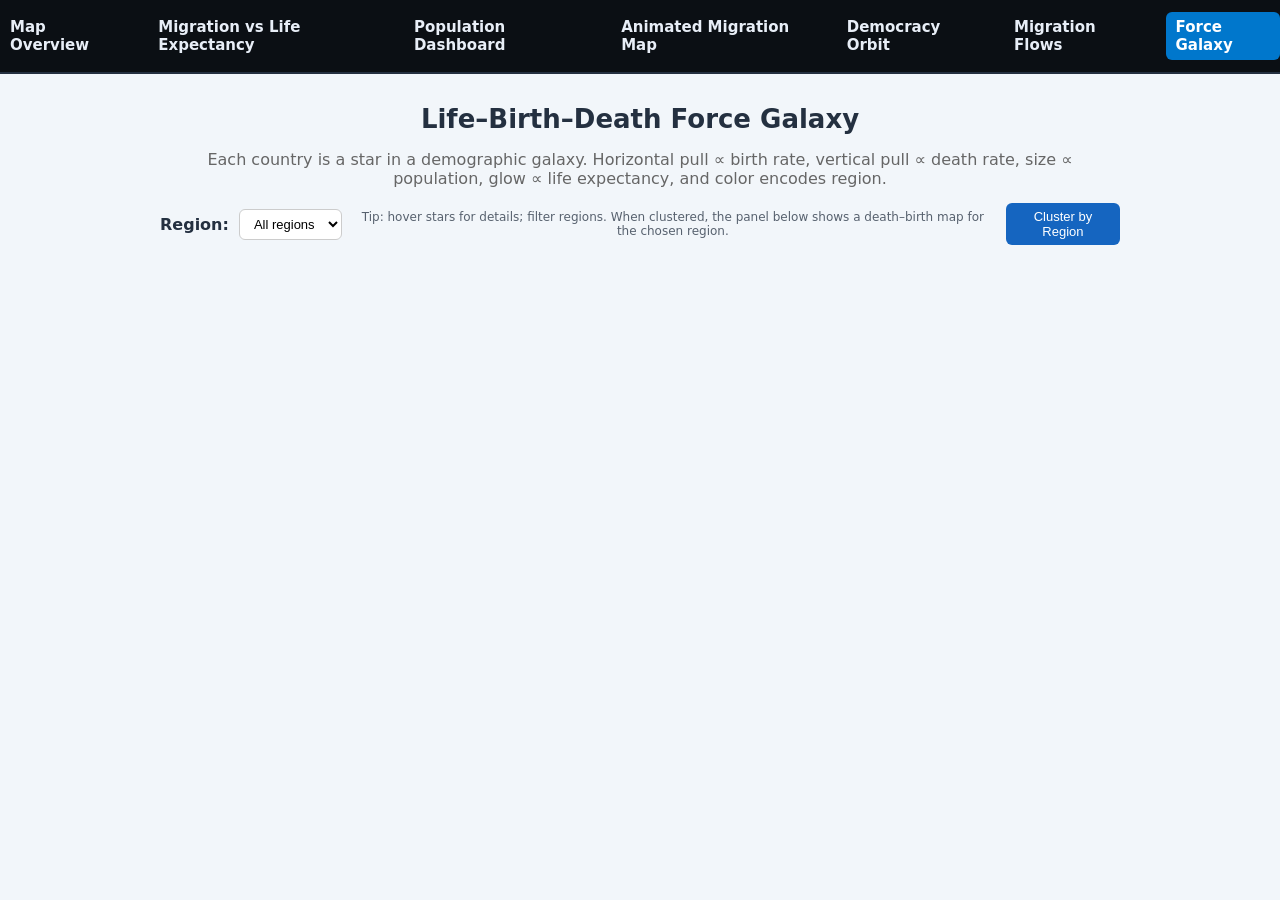
==== birth_death_matrix.html @ 92894c3f "all the four visualizations I did before:1.map overview 2.Migration vs Life Expectancy,3.Migration F" ====
<!doctype html>
<html lang="en">
<head>
    <meta charset="utf-8" />
    <title>Life–Birth–Death Force Galaxy</title>
    <meta name="viewport" content="width=device-width,initial-scale=1" />
    <link rel="stylesheet" href="css/style.css" />
    <script src="https://d3js.org/d3.v7.min.js"></script>

    <style>
        #galaxy-container { max-width: 980px; margin: 0 auto; }
        .controls {
            display:flex;
            gap:12px;
            align-items:center;
            justify-content:space-between;
            max-width:980px;
            margin: 10px auto 0;
        }
        .controls-left { display:flex; gap:10px; align-items:center; }
        .btn {
            background:#1565c0;
            color:#fff;
            padding:6px 12px;
            border:none;
            border-radius:6px;
            cursor:pointer;
            font-size:13px;
        }
        select {
            padding:6px 10px;
            border-radius:6px;
            border:1px solid #ccc;
            font-size:13px;
        }
        #galaxy svg {
            background: radial-gradient(circle at center, #f9fbff 0%, #e4ebf7 45%, #d7e1f1 100%);
            border-radius:18px;
            box-shadow:0 18px 40px rgba(0,0,0,.08);
        }

        .node-circle {
            stroke:#ffffff;
            stroke-width:1.2px;
            cursor:pointer;
        }
        .node-circle.dimmed { opacity:0.1; }

        .tip {
            position:absolute; pointer-events:none; background:#fff;
            border:1px solid #ddd; border-radius:8px; padding:8px 10px;
            box-shadow:0 8px 20px rgba(0,0,0,.12); font-size:13px; opacity:0;
        }

        .legend {
            display:flex;
            flex-wrap:wrap;
            gap:10px;
            margin:8px auto 0;
            max-width:980px;
            font-size:12px;
            justify-content:flex-start;
        }
        .legend-item { display:flex; align-items:center; gap:5px; }
        .legend-swatch {
            width:12px;
            height:12px;
            border-radius:999px;
            border:1px solid rgba(0,0,0,.3);
        }

        .axis-label {
            fill:#495057;
            font-size:12px;
            font-weight:500;
            text-shadow:0 1px 3px rgba(255,255,255,0.8);
        }

        #region-plot-wrapper {
            max-width:980px;
            margin:24px auto 0;
            display:none;
        }
        #region-plot-wrapper svg {
            background:#ffffff;
            border-radius:14px;
            box-shadow:0 12px 28px rgba(0,0,0,0.06);
        }
    </style>
</head>

<body>

<nav class="top-nav">
    <a href="map.html" class="nav-item">Map Overview</a>
    <a href="scatter.html" class="nav-item">Migration vs Life Expectancy</a>
    <a href="dashboard.html" class="nav-item">Population Dashboard</a>
    <a href="forcemap.html" class="nav-item">Animated Migration Map</a>
    <a href="democracy_orbit.html" class="nav-item">Democracy Orbit</a>
    <a href="flows.html" class="nav-item">Migration Flows</a>
    <a href="birth_death_matrix.html" class="nav-item active">Force Galaxy</a>
</nav>

<div class="container">
    <h1>Life–Birth–Death Force Galaxy</h1>
    <p class="subtitle">
        Each country is a star in a demographic galaxy. Horizontal pull ∝ birth rate,
        vertical pull ∝ death rate, size ∝ population, glow ∝ life expectancy, and color encodes region.
    </p>

    <div class="controls">
        <div class="controls-left">
            <label for="regionSel"><strong>Region:</strong></label>
            <select id="regionSel">
                <option value="All">All regions</option>
            </select>
            <span style="font-size:12px; opacity:.75;">
        Tip: hover stars for details; filter regions. When clustered, the panel below shows a death–birth map for the chosen region.
      </span>
        </div>
        <div style="display:flex; gap:8px;">
            <button id="clusterToggle" class="btn">Cluster by Region</button>
        </div>
    </div>

    <div id="galaxy-container">
        <div id="galaxy"></div>
    </div>

    <div id="region-plot-wrapper">
        <h2 id="region-plot-title">Regional Death–Birth Map</h2>
        <p class="subtitle" id="region-plot-subtitle"></p>
        <div id="region-plot"></div>
    </div>

    <div id="mortality-plot-wrapper" style="display:none; max-width:980px; margin:20px auto 0;">
        <h2 id="mortality-plot-title">Infant Mortality Bloom</h2>
        <p class="subtitle" id="mortality-plot-subtitle"></p>
        <div id="mortality-plot"></div>
    </div>

</div>

<script>
    const regionLookup = {
        // Africa
        "Algeria":"Africa","Angola":"Africa","Benin":"Africa","Botswana":"Africa",
        "Burkina Faso":"Africa","Burundi":"Africa","Cameroon":"Africa","Cape Verde":"Africa",
        "Central African Republic":"Africa","Chad":"Africa","Comoros":"Africa","Congo":"Africa",
        "Djibouti":"Africa","Egypt":"Africa","Equatorial Guinea":"Africa","Eritrea":"Africa",
        "Eswatini":"Africa","Ethiopia":"Africa","Gabon":"Africa","Gambia":"Africa",
        "Ghana":"Africa","Guinea":"Africa","Guinea-Bissau":"Africa","Kenya":"Africa",
        "Lesotho":"Africa","Liberia":"Africa","Libya":"Africa","Madagascar":"Africa",
        "Malawi":"Africa","Mali":"Africa","Mauritania":"Africa","Mauritius":"Africa",
        "Morocco":"Africa","Mozambique":"Africa","Namibia":"Africa","Niger":"Africa",
        "Nigeria":"Africa","Rwanda":"Africa","Senegal":"Africa","Seychelles":"Africa",
        "Sierra Leone":"Africa","Somalia":"Africa","South Africa":"Africa","Sudan":"Africa",
        "Tanzania":"Africa","Togo":"Africa","Tunisia":"Africa","Uganda":"Africa",
        "Zambia":"Africa","Zimbabwe":"Africa",

        // Asia
        "Afghanistan":"Asia","Armenia":"Asia","Azerbaijan":"Asia","Bahrain":"Asia",
        "Bangladesh":"Asia","Bhutan":"Asia","Brunei":"Asia","Cambodia":"Asia",
        "China":"Asia","Georgia":"Asia","India":"Asia","Indonesia":"Asia",
        "Iran":"Asia","Iraq":"Asia","Israel":"Asia","Japan":"Asia","Jordan":"Asia",
        "Kazakhstan":"Asia","Kuwait":"Asia","Kyrgyzstan":"Asia","Laos":"Asia",
        "Lebanon":"Asia","Malaysia":"Asia","Maldives":"Asia","Mongolia":"Asia",
        "Myanmar":"Asia","Nepal":"Asia","North Korea":"Asia","Oman":"Asia",
        "Pakistan":"Asia","Philippines":"Asia","Qatar":"Asia","Saudi Arabia":"Asia",
        "Singapore":"Asia","South Korea":"Asia","Sri Lanka":"Asia","Syria":"Asia",
        "Taiwan":"Asia","Tajikistan":"Asia","Thailand":"Asia","Timor-Leste":"Asia",
        "Turkey":"Asia","Turkmenistan":"Asia","UAE":"Asia","Uzbekistan":"Asia",
        "Vietnam":"Asia","Yemen":"Asia",

        // Europe
        "Albania":"Europe","Andorra":"Europe","Austria":"Europe","Belarus":"Europe",
        "Belgium":"Europe","Bosnia and Herzegovina":"Europe","Bulgaria":"Europe",
        "Croatia":"Europe","Czech Republic":"Europe","Denmark":"Europe","Estonia":"Europe",
        "Finland":"Europe","France":"Europe","Germany":"Europe","Greece":"Europe",
        "Hungary":"Europe","Iceland":"Europe","Ireland":"Europe","Italy":"Europe",
        "Latvia":"Europe","Lithuania":"Europe","Luxembourg":"Europe",
        "Malta":"Europe","Moldova":"Europe","Montenegro":"Europe",
        "Netherlands":"Europe","North Macedonia":"Europe","Norway":"Europe","Poland":"Europe",
        "Portugal":"Europe","Romania":"Europe","Russia":"Europe","Serbia":"Europe",
        "Slovakia":"Europe","Slovenia":"Europe","Spain":"Europe","Sweden":"Europe",
        "Switzerland":"Europe","UK":"Europe","Ukraine":"Europe",

        // North America
        "Canada":"North America","United States":"North America","Mexico":"North America",
        "Guatemala":"North America","Honduras":"North America","El Salvador":"North America",
        "Nicaragua":"North America","Costa Rica":"North America","Panama":"North America",
        "Bahamas":"North America","Cuba":"North America","Haiti":"North America",
        "Dominican Republic":"North America","Jamaica":"North America",

        // South America
        "Argentina":"South America","Bolivia":"South America","Brazil":"South America",
        "Chile":"South America","Colombia":"South America","Ecuador":"South America",
        "Guyana":"South America","Paraguay":"South America","Peru":"South America",
        "Suriname":"South America","Uruguay":"South America","Venezuela":"South America",

        // Oceania
        "Australia":"Oceania","New Zealand":"Oceania","Fiji":"Oceania",
        "Papua New Guinea":"Oceania","Samoa":"Oceania","Tonga":"Oceania",
        "Solomon Islands":"Oceania"
    };

    const width = 980, height = 520;
    const svg = d3.select("#galaxy").append("svg")
        .attr("width", width)
        .attr("height", height);

    const defs = svg.append("defs");
    const glow = defs.append("filter")
        .attr("id", "glow")
        .attr("height", "300%")
        .attr("width", "300%")
        .attr("x", "-75%")
        .attr("y", "-75%");
    glow.append("feGaussianBlur")
        .attr("stdDeviation", 4)
        .attr("result", "coloredBlur");
    const feMerge = glow.append("feMerge");
    feMerge.append("feMergeNode").attr("in", "coloredBlur");
    feMerge.append("feMergeNode").attr("in", "SourceGraphic");

    const xAxisScale = d3.scaleLinear().range([80, width-80]);
    const yAxisScale = d3.scaleLinear().range([height-80, 80]);
    const sizeScale = d3.scaleSqrt().range([4, 26]);
    const glowScale = d3.scaleLinear().range([0.15, 1.0]);
    const colorScale = d3.scaleOrdinal()
        .range(["#1f77b4","#ff7f0e","#2ca02c","#d62728","#9467bd","#8c564b","#7f7f7f"]);

    const regionSel = d3.select("#regionSel");
    const clusterToggleBtn = d3.select("#clusterToggle");

    const regionPlotWrapper = d3.select("#region-plot-wrapper");
    const regionPlotDiv = d3.select("#region-plot");

    const tip = d3.select("body").append("div").attr("class","tip");

    svg.append("text")
        .attr("class","axis-label")
        .attr("x", width / 2)
        .attr("y", height - 20)
        .attr("text-anchor","middle")
        .text("Birth rate  →  low at left, high at right");

    svg.append("text")
        .attr("class","axis-label")
        .attr("transform","rotate(-90)")
        .attr("x", -height/2)
        .attr("y", 18)
        .attr("text-anchor","middle")
        .text("Death rate  →  high at top, low at bottom");

    const cross = svg.append("g").attr("opacity",0.25);
    cross.append("line")
        .attr("x1", width/2).attr("x2", width/2)
        .attr("y1", 60).attr("y2", height-60)
        .attr("stroke","#5c6f8a").attr("stroke-dasharray","4 4");
    cross.append("line")
        .attr("x1", 60).attr("x2", width-60)
        .attr("y1", height/2).attr("y2", height/2)
        .attr("stroke","#5c6f8a").attr("stroke-dasharray","4 4");

    let simulation;
    let clusterMode = false;

    d3.csv("data/cia_factbook.csv", d3.autoType).then(raw => {
        const data = raw.map(d => ({
            country: d.country,
            birth: d.birth_rate,
            death: d.death_rate,
            population: d.population,
            life: d.life_exp_at_birth,
            infant: d.infant_mortality_rate,
            region: regionLookup[d.country] || "Other"
        })).filter(d => isFinite(d.birth) && isFinite(d.death));

        xAxisScale.domain(d3.extent(data, d => d.birth)).nice();
        yAxisScale.domain(d3.extent(data, d => d.death)).nice();
        sizeScale.domain(d3.extent(data, d => d.population));
        glowScale.domain(d3.extent(data, d => d.life));
        colorScale.domain([...new Set(data.map(d => d.region))]);

        colorScale.domain().forEach(reg => {
            regionSel.append("option").attr("value", reg).text(reg);
        });

        const legend = d3.select(".controls").append("div")
            .attr("class","legend");
        legend.selectAll(".legend-item")
            .data(colorScale.domain())
            .join("div")
            .attr("class","legend-item")
            .html(d => `<span class="legend-swatch" style="background:${colorScale(d)};"></span>${d}`);

        const nodes = svg.selectAll(".node")
            .data(data, d => d.country)
            .join("g")
            .attr("class","node");

        const circles = nodes.append("circle")
            .attr("class","node-circle")
            .attr("r", d => sizeScale(d.population))
            .attr("fill", d => colorScale(d.region))
            .attr("fill-opacity", d => glowScale(d.life))
            .style("filter", "url(#glow)");

        nodes.append("text")
            .attr("text-anchor","middle")
            .attr("dy", "0.35em")
            .style("pointer-events","none")
            .style("font-size","9px")
            .style("fill","#001322")
            .style("opacity", d => sizeScale(d.population) > 14 ? 0.9 : 0)
            .text(d => d.country);

        nodes
            .on("mouseover", (event, d) => {
                d3.select(event.currentTarget).select("circle")
                    .attr("stroke-width", 2)
                    .attr("stroke","#000");

                tip.style("opacity",1)
                    .html(`
          <strong>${d.country}</strong><br/>
          Region: ${d.region}<br/>
          Birth rate: ${d.birth}<br/>
          Death rate: ${d.death}<br/>
          Life expectancy: ${d.life}<br/>
          Infant mortality: ${d.infant}<br/>
          Population: ${d3.format(",")(d.population)}
        `)
                    .style("left",(event.pageX + 10)+"px")
                    .style("top",(event.pageY - 20)+"px");
            })
            .on("mousemove", (event) => {
                tip.style("left",(event.pageX + 10)+"px")
                    .style("top",(event.pageY - 20)+"px");
            })
            .on("mouseout", (event) => {
                d3.select(event.currentTarget).select("circle")
                    .attr("stroke-width", 1.2)
                    .attr("stroke","#fff");
                tip.style("opacity",0);
            });

        simulation = d3.forceSimulation(data)
            .force("x", d3.forceX(d => xAxisScale(d.birth)).strength(0.4))
            .force("y", d3.forceY(d => yAxisScale(d.death)).strength(0.4))
            .force("collision", d3.forceCollide(d => sizeScale(d.population) + 1.5))
            .force("charge", d3.forceManyBody().strength(-5))
            .alphaDecay(0.015)
            .on("tick", () => {
                nodes.attr("transform", d => `translate(${d.x},${d.y})`);
            });

        const regions = colorScale.domain();
        const cx = width / 2;
        const cy = height / 2;
        const clusterRadius = Math.min(width, height) * 0.28;
        const regionCenters = {};
        regions.forEach((reg, i) => {
            const angle = 2 * Math.PI * i / regions.length - Math.PI / 2;
            regionCenters[reg] = {
                x: cx + clusterRadius * Math.cos(angle),
                y: cy + clusterRadius * Math.sin(angle)
            };
        });

        function applyGalaxyForces() {
            simulation
                .force("x", d3.forceX(d => xAxisScale(d.birth)).strength(0.4))
                .force("y", d3.forceY(d => yAxisScale(d.death)).strength(0.4))
                .alpha(1)
                .restart();
        }

        function applyClusterForces() {
            simulation
                .force("x", d3.forceX(d => {
                    const c = regionCenters[d.region] || {x: cx, y: cy};
                    return c.x;
                }).strength(0.6))
                .force("y", d3.forceY(d => {
                    const c = regionCenters[d.region] || {x: cx, y: cy};
                    return c.y;
                }).strength(0.6))
                .alpha(1)
                .restart();
        }

        function updateRegionPlot() {
            const selected = regionSel.property("value");
            if (!clusterMode || selected === "All") {
                regionPlotWrapper.style("display","none");
                regionPlotDiv.selectAll("*").remove();
                return;
            }

            const regionData = data.filter(d => d.region === selected);
            if (!regionData.length) {
                regionPlotWrapper.style("display","none");
                regionPlotDiv.selectAll("*").remove();
                return;
            }

            regionPlotWrapper.style("display","block");
            d3.select("#region-plot-title").text(`Death–Birth Map for ${selected}`);
            d3.select("#region-plot-subtitle").text(
                `Within ${selected}, birth rate (x) vs death rate (y), circle size ∝ population.`
            );

            regionPlotDiv.selectAll("*").remove();

            const m = {top:20,right:20,bottom:50,left:60};
            const w = 980 - m.left - m.right;
            const h = 320 - m.top - m.bottom;

            const svgR = regionPlotDiv.append("svg")
                .attr("width", w + m.left + m.right)
                .attr("height", h + m.top + m.bottom)
                .append("g")
                .attr("transform", `translate(${m.left},${m.top})`);

            const xR = d3.scaleLinear()
                .domain(d3.extent(regionData, d => d.birth)).nice()
                .range([0, w]);

            const yR = d3.scaleLinear()
                .domain(d3.extent(regionData, d => d.death)).nice()
                .range([h, 0]);

            const rR = d3.scaleSqrt()
                .domain(d3.extent(regionData, d => d.population))
                .range([3, 18]);

            svgR.append("g")
                .attr("transform", `translate(0,${h})`)
                .call(d3.axisBottom(xR));
            svgR.append("g")
                .call(d3.axisLeft(yR));

            svgR.append("text")
                .attr("x", w/2)
                .attr("y", h+38)
                .attr("text-anchor","middle")
                .style("font-size","12px")
                .text("Birth rate (per 1,000)");

            svgR.append("text")
                .attr("transform","rotate(-90)")
                .attr("x", -h/2)
                .attr("y", -45)
                .attr("text-anchor","middle")
                .style("font-size","12px")
                .text("Death rate (per 1,000)");

            const medBirth = d3.median(regionData, d => d.birth);
            const medDeath = d3.median(regionData, d => d.death);

            svgR.append("line")
                .attr("x1", xR(medBirth)).attr("x2", xR(medBirth))
                .attr("y1", 0).attr("y2", h)
                .attr("stroke","#999").attr("stroke-dasharray","4 4")
                .attr("opacity",0.7);

            svgR.append("line")
                .attr("x1", 0).attr("x2", w)
                .attr("y1", yR(medDeath)).attr("y2", yR(medDeath))
                .attr("stroke","#999").attr("stroke-dasharray","4 4")
                .attr("opacity",0.7);

            const pts = svgR.selectAll("circle")
                .data(regionData)
                .join("circle")
                .attr("cx", d => xR(d.birth))
                .attr("cy", d => yR(d.death))
                .attr("r", 0)
                .attr("fill", d => colorScale(d.region))
                .attr("fill-opacity", 0.9)
                .attr("stroke","#fff")
                .attr("stroke-width",1)
                .on("mouseover", (event,d) => {
                    tip.style("opacity",1)
                        .html(
                            `<strong>${d.country}</strong><br/>
             Region: ${d.region}<br/>
             Birth rate: ${d.birth}<br/>
             Death rate: ${d.death}<br/>
             Life expectancy: ${d.life}<br/>
             Infant mortality: ${d.infant}<br/>
             Population: ${d3.format(",")(d.population)}`
                        )
                        .style("left",(event.pageX + 10)+"px")
                        .style("top",(event.pageY - 20)+"px");
                })
                .on("mousemove", (event) => {
                    tip.style("left",(event.pageX + 10)+"px")
                        .style("top",(event.pageY - 20)+"px");
                })
                .on("mouseout", () => {
                    tip.style("opacity",0);
                });

            pts.transition()
                .duration(600)
                .attr("r", d => rR(d.population));
        }

        function updateMortalityPlot() {

            const selected = regionSel.property("value");

            if (!clusterMode || selected === "All") {
                d3.select("#mortality-plot-wrapper").style("display", "none");
                d3.select("#mortality-plot").selectAll("*").remove();
                return;
            }

            const regionData = data.filter(d => d.region === selected);

            if (!regionData.length) {
                d3.select("#mortality-plot-wrapper").style("display", "none");
                d3.select("#mortality-plot").selectAll("*").remove();
                return;
            }

            const wrapper = d3.select("#mortality-plot-wrapper");
            const container = d3.select("#mortality-plot");

            wrapper.style("display", "block");
            d3.select("#mortality-plot-title").text(`Infant Mortality Bloom for ${selected}`);
            d3.select("#mortality-plot-subtitle").text(`Each petal shows infant mortality for countries in ${selected}. Length ∝ infant mortality, width ∝ population.`);

            container.selectAll("*").remove();

            const widthB = 980;
            const heightB = 400;
            const radius = Math.min(widthB, heightB) / 2 - 50;

            const svgB = container.append("svg")
                .attr("width", widthB)
                .attr("height", heightB)
                .append("g")
                .attr("transform", `translate(${widthB/2}, ${heightB/2})`);

            const maxMortality = d3.max(regionData, d => d.infant);
            const dangerScale = d3.scaleLinear()
                .domain([0, maxMortality * 0.4, maxMortality * 0.7, maxMortality])
                .range(["#fcecc0", "#f2a65a", "#d94f2a", "#B30000"]);

            const rScale = d3.scaleLinear().domain([0, maxMortality]).range([20, radius]);

            const maxPop = d3.max(regionData, d => d.population);
            const widthScale = d3.scaleLinear().domain([0, maxPop]).range([6, 22]);

            const angleStep = (2 * Math.PI) / regionData.length;

            const gridLevels = 5;
            for (let i = 1; i <= gridLevels; i++) {
                svgB.append("circle")
                    .attr("r", (radius / gridLevels) * i)
                    .attr("fill", "none")
                    .attr("stroke", "#ddd")
                    .attr("stroke-dasharray", "4 4");
            }

            svgB.append("text")
                .attr("text-anchor", "middle")
                .attr("dy", "0.35em")
                .style("font-size", "16px")
                .style("fill", "#333")
                .text(selected);

            const petals = svgB.selectAll(".petal")
                .data(regionData)
                .join("path")
                .attr("class", "petal")
                .attr("fill", d => dangerScale(d.infant))
                .attr("fill-opacity", 0.95)
                .attr("stroke", "#660000")
                .attr("stroke-width", 1.2)
                .each(function(d, i) {
                    const angle = angleStep * i - Math.PI / 2;
                    const r = rScale(d.infant);
                    const w = widthScale(d.population);

                    const x1 = Math.cos(angle - 0.01) * w;
                    const y1 = Math.sin(angle - 0.01) * w;

                    const x2 = Math.cos(angle) * r;
                    const y2 = Math.sin(angle) * r;

                    const x3 = Math.cos(angle + 0.01) * w;
                    const y3 = Math.sin(angle + 0.01) * w;

                    const path = d3.path();
                    path.moveTo(0,0);
                    path.lineTo(x1,y1);
                    path.lineTo(x2,y2);
                    path.lineTo(x3,y3);
                    path.closePath();

                    d3.select(this)
                        .attr("d", path.toString())
                        .attr("opacity", 0)
                        .transition()
                        .duration(700)
                        .delay(i * 60)
                        .attr("opacity", 1);
                })

                .on("mouseover", (event, d) => {
                    tip.style("opacity",1)
                        .html(
                            `<strong>${d.country}</strong><br/>
          Infant mortality: ${d.infant}<br/>
          Birth rate: ${d.birth}<br/>
          Death rate: ${d.death}<br/>
          Life expectancy: ${d.life}<br/>
          Population: ${d3.format(",")(d.population)}`
                        )
                        .style("left", (event.pageX + 10)+"px")
                        .style("top", (event.pageY - 20)+"px");
                })
                .on("mousemove", (event) => {
                    tip.style("left", (event.pageX + 10)+"px")
                        .style("top", (event.pageY - 20)+"px");
                })
                .on("mouseout", () => tip.style("opacity",0));
        }


        clusterToggleBtn.on("click", () => {
            clusterMode = !clusterMode;
            if (clusterMode) {
                clusterToggleBtn.text("Back to Galaxy");
                applyClusterForces();
            } else {
                clusterToggleBtn.text("Cluster by Region");
                applyGalaxyForces();
            }
            updateRegionPlot();
            updateMortalityPlot();
        });

        regionSel.on("change", function() {
            const selected = this.value;
            circles.classed("dimmed", d =>
                selected !== "All" && d.region !== selected
            );
            updateRegionPlot();
            updateMortalityPlot();
        });

        function pulseGlow() {
            circles
                .transition()
                .duration(1800)
                .ease(d3.easeSinInOut)
                .attr("fill-opacity", d => glowScale(d.life) + 0.2)
                .transition()
                .duration(1800)
                .ease(d3.easeSinInOut)
                .attr("fill-opacity", d => glowScale(d.life));
            setTimeout(pulseGlow, 3600);
        }
        pulseGlow();

    });
</script>

</body>
</html>
---- css/style.css ----
:root {
    --primary-color: #0077cc;
    --accent-color: #fbc02d;
    --background-color: #f2f6fa;
    --text-color: #243040;
    --card-bg: #ffffff;
    --shadow: 0 3px 8px rgba(0,0,0,0.08);
}

body {
    font-family: "Inter", system-ui, -apple-system, Segoe UI, Roboto, sans-serif;
    background-color: var(--background-color);
    color: var(--text-color);
    margin: 0;
    padding: 0;
}

.container {
    max-width: 960px;
    margin: 30px auto;
    text-align: center;
}

h1 {
    font-size: 26px;
    margin-bottom: 8px;
}

.subtitle {
    color: #666;
    margin-bottom: 15px;
}

#controls {
    margin-bottom: 15px;
}

select {
    font-size: 15px;
    padding: 6px 10px;
    border-radius: 6px;
    border: 1px solid #ccc;
    background: #fff;
}

#map {
    display: flex;
    justify-content: center;
    margin-bottom: 25px;
}

.country {
    stroke: #fff;
    stroke-width: 0.5px;
}

.tooltip {
    position: absolute;
    padding: 6px 10px;
    background: white;
    border: 1px solid #ccc;
    border-radius: 4px;
    pointer-events: none;
    font-size: 13px;
    box-shadow: 0 2px 6px rgba(0,0,0,0.15);
}

.story-block {
    text-align: left;
    background: #f2f6fa;
    padding: 18px 22px;
    border-radius: 10px;
    line-height: 1.6;
    box-shadow: 0 2px 8px rgba(0,0,0,0.1);
}

.story-block h2 {
    font-size: 18px;
    margin-bottom: 8px;
}

#scatter svg {
    background: #fafafa;
    border: 1px solid #ddd;
    border-radius: 8px;
}

.back-link {
    margin-left: 10px;
    font-size: 14px;
    text-decoration: none;
    color: #0077cc;
}

.back-link:hover {
    text-decoration: underline;
}

#legend-map, #legend-scatter {
    display: flex;
    justify-content: center;
    margin: 15px 0 25px;
}




#dashboard {
    display: flex;
    flex-wrap: wrap;
    justify-content: center;
    gap: 25px;
    margin-bottom: 25px;
}
.plot svg {
    background: #fafafa;
    border: 1px solid #ddd;
    border-radius: 8px;
}
.brush .selection {
    fill: #1f77b4;
    fill-opacity: 0.15;
    stroke: #1f77b4;
}

#legend-dashboard {
    display: flex;
    justify-content: center;
    margin-bottom: 25px;
}

.back-link {
    margin-left: 10px;
    font-size: 14px;
    text-decoration: none;
    color: #0077cc;
}

.back-link:hover {
    text-decoration: underline;
}


/* Top Navigation Bar */
.top-nav {
    display: flex;
    justify-content: center;
    gap: 24px;
    background: #0b0f14;
    padding: 12px 0;
    border-bottom: 2px solid #243040;
    margin-bottom: 25px;
}

.nav-item {
    color: #e8eef7;
    text-decoration: none;
    font-weight: 600;
    font-size: 15px;
    padding: 6px 10px;
    border-radius: 6px;
    transition: background 0.3s;
}

.nav-item:hover {
    background: #243040;
}

.nav-item.active {
    background: #0077cc;
    color: white;
}
#forcemap svg { background:#f7fafc; border:1px solid #cbd5e1; }
.basemap .country { fill:#cbd5e1; stroke:#475569; stroke-width:0.5px; }
.basemap .graticule { stroke:#94a3b8; stroke-opacity:.3; fill:none; }
.nodes .country { stroke:#fff; stroke-width:.8px; }
.loading, .error-banner {
  font: 14px/1.4 system-ui, -apple-system, Segoe UI, Roboto, Helvetica, Arial, sans-serif;
  background: #111827; color: #fff; padding: 6px 10px; border-radius: 8px;
  position: absolute; z-index: 10; pointer-events: none; opacity: .9;
}
.error-banner { background:#b91c1c; }
#legend-forcemap svg { display:block; margin:10px 0 6px; }
.legend-row { font-size:12px; fill:#374151; }
.legend-swatch { stroke:#0f172a; stroke-opacity:.15; }
.legend-pill { rx:9; ry:9; }

/* Additional styles for Democracy Orbit */
.orbit-controls {
    background: #f2f6fa;
    padding: 15px;
    border-radius: 8px;
    margin-bottom: 20px;
    display: flex;
    align-items: center;
    gap: 15px;
    flex-wrap: wrap;
}

.control-group {
    display: flex;
    align-items: center;
    gap: 10px;
}

#yearSlider {
    width: 300px;
}

#yearDisplay {
    font-size: 1.3em;
    font-weight: bold;
    color: #0077cc;
    min-width: 60px;
}

button {
    padding: 8px 16px;
    background: #0077cc;
    color: white;
    border: none;
    border-radius: 4px;
    cursor: pointer;
    font-size: 14px;
}

button:hover {
    background: #005fa3;
}

button.active {
    background: #2e7d32;
}

#orbit-chart {
    background: #fafafa;
    border: 1px solid #ddd;
    border-radius: 8px;
}

.axis-label {
    fill: #555;
    font-size: 14px;
}

.trail {
    fill: none;
    stroke-width: 1.5;
    opacity: 0.5;
}

.planet {
    cursor: pointer;
}

.planet:hover {
    stroke-width: 3;
}

.orbit-legend {
    background: #f2f6fa;
    padding: 15px;
    border-radius: 8px;
    margin-top: 20px;
}

.legend-title {
    font-weight: bold;
    margin-bottom: 10px;
}

.legend-items {
    display: flex;
    flex-wrap: wrap;
    gap: 15px;
}

.legend-item {
    display: flex;
    align-items: center;
    gap: 8px;
}

.legend-color {
    width: 20px;
    height: 20px;
    border-radius: 50%;
}


#toggleFlow {
    position: absolute;
    left: 40px;
    top: 380px; /* adjust this depending on your SVG height */
    background-color: #1565c0;
    color: white;
    border: none;
    padding: 8px 16px;
    border-radius: 6px;
    cursor: pointer;
    font-weight: 500;
}
.country {
    pointer-events: fill;
}
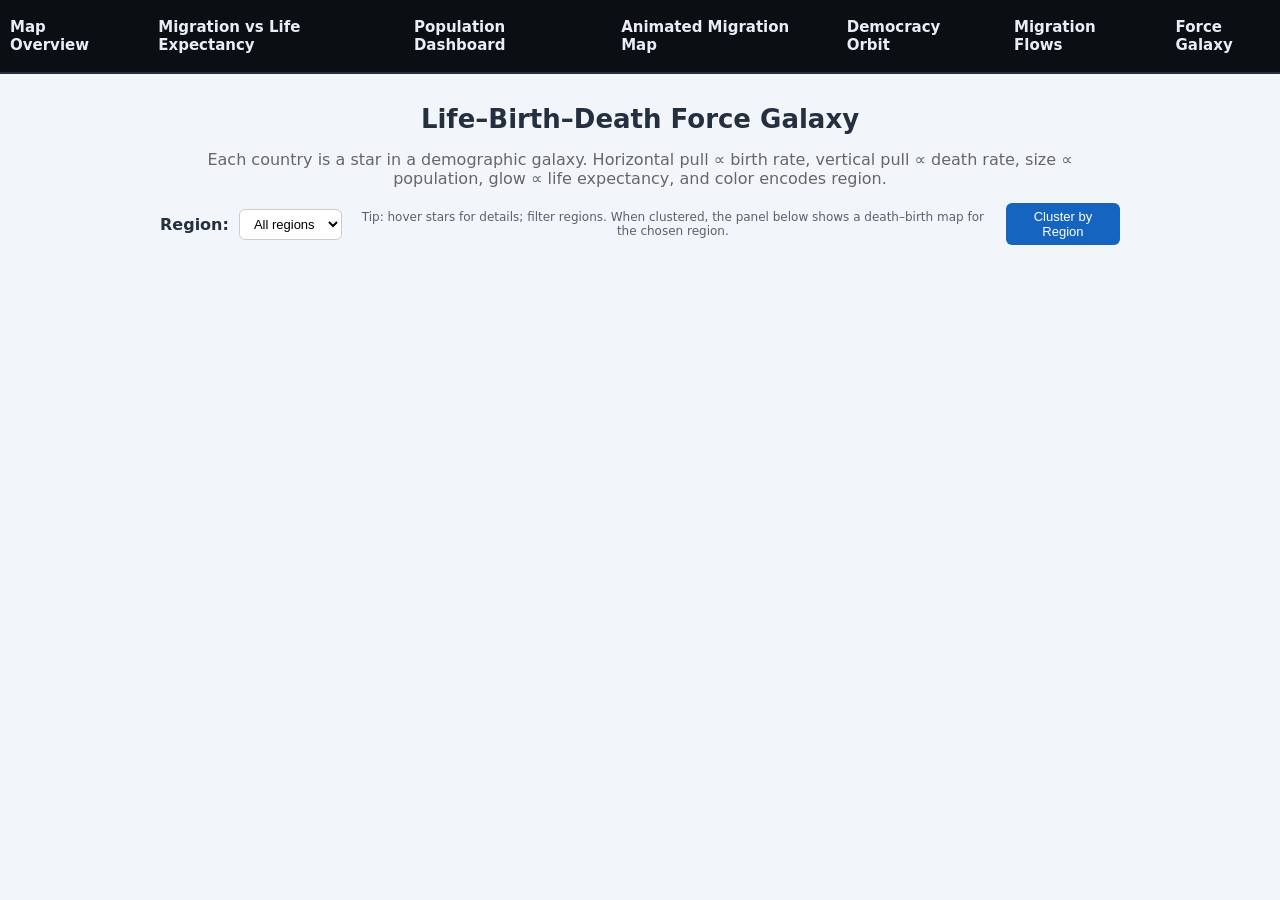
==== commit 31cd6822: "unified all pages(vis)" ====
--- a/birth_death_matrix.html
+++ b/birth_death_matrix.html
@@ -98,9 +98,8 @@
     <a href="forcemap.html" class="nav-item">Animated Migration Map</a>
     <a href="democracy_orbit.html" class="nav-item">Democracy Orbit</a>
     <a href="flows.html" class="nav-item">Migration Flows</a>
-    <a href="birth_death_matrix.html" class="nav-item active">Force Galaxy</a>
+    <a href="birth_death_matrix.html" class="nav-item">Force Galaxy</a>
 </nav>
-
 <div class="container">
     <h1>Life–Birth–Death Force Galaxy</h1>
     <p class="subtitle">
--- a/css/style.css
+++ b/css/style.css
@@ -79,7 +79,8 @@
     margin-bottom: 8px;
 }
 
-#scatter svg {
+/* UPDATED: Added #demographics-plot svg for consistent border/background */
+#scatter svg, #demographics-plot svg {
     background: #fafafa;
     border: 1px solid #ddd;
     border-radius: 8px;
@@ -96,13 +97,12 @@
     text-decoration: underline;
 }
 
-#legend-map, #legend-scatter {
+/* UPDATED: Added #legend-demographics to the list */
+#legend-map, #legend-scatter, #legend-dashboard, #legend-demographics {
     display: flex;
     justify-content: center;
     margin: 15px 0 25px;
 }
-
-
 
 
 #dashboard {
@@ -289,9 +289,7 @@
 
 
 #toggleFlow {
-    position: absolute;
-    left: 40px;
-    top: 380px; /* adjust this depending on your SVG height */
+    display: inline-block;
     background-color: #1565c0;
     color: white;
     border: none;
@@ -299,6 +297,7 @@
     border-radius: 6px;
     cursor: pointer;
     font-weight: 500;
+    margin: 8px 0 0 0;
 }
 .country {
     pointer-events: fill;
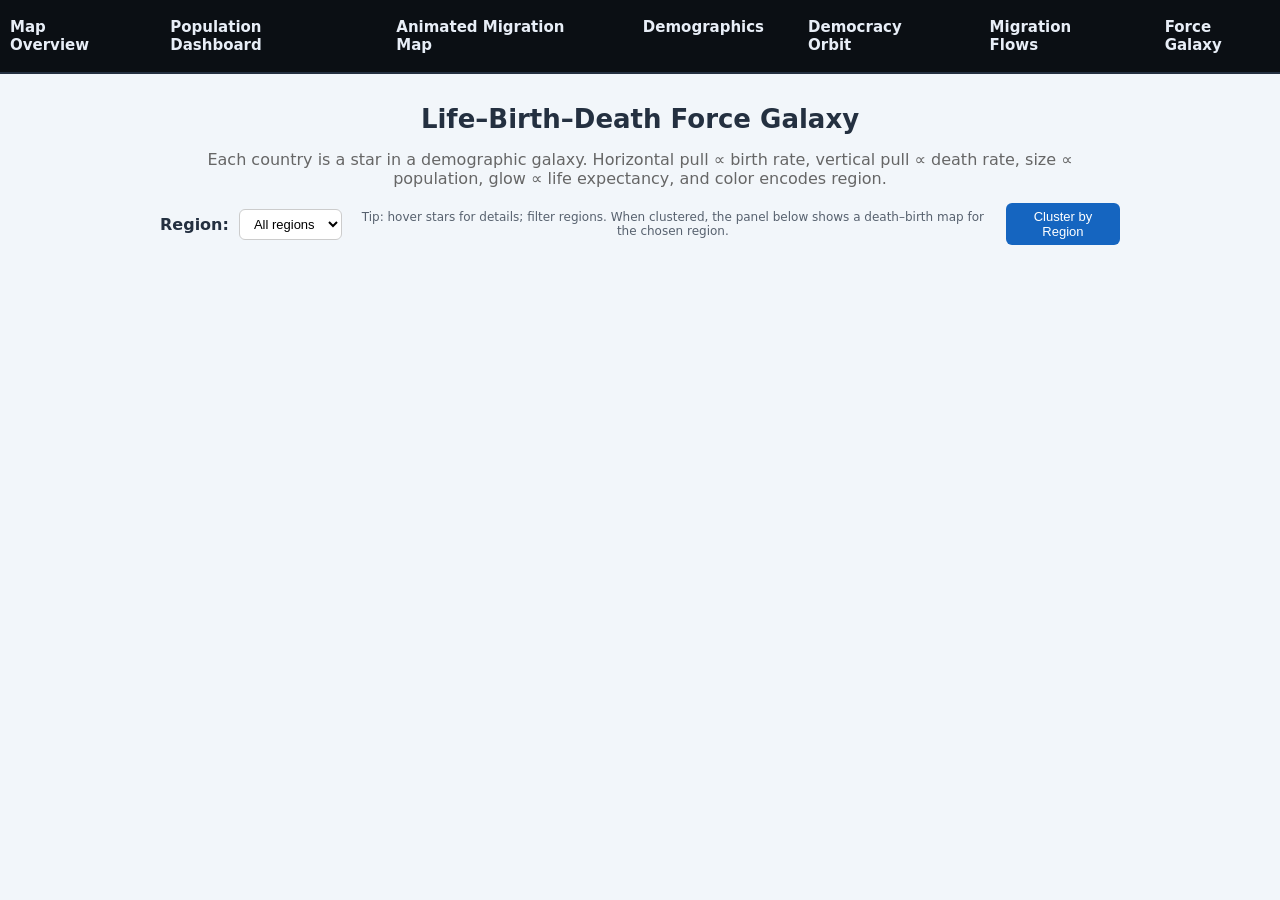
==== commit bb2eeb47: "unified all pages(vis):Map Overview,Population Dashboard,Animated Migration Map,Demographics,Democra" ====
--- a/birth_death_matrix.html
+++ b/birth_death_matrix.html
@@ -93,9 +93,9 @@
 
 <nav class="top-nav">
     <a href="map.html" class="nav-item">Map Overview</a>
-    <a href="scatter.html" class="nav-item">Migration vs Life Expectancy</a>
     <a href="dashboard.html" class="nav-item">Population Dashboard</a>
     <a href="forcemap.html" class="nav-item">Animated Migration Map</a>
+    <a href="demographics.html" class="nav-item">Demographics</a>
     <a href="democracy_orbit.html" class="nav-item">Democracy Orbit</a>
     <a href="flows.html" class="nav-item">Migration Flows</a>
     <a href="birth_death_matrix.html" class="nav-item">Force Galaxy</a>
